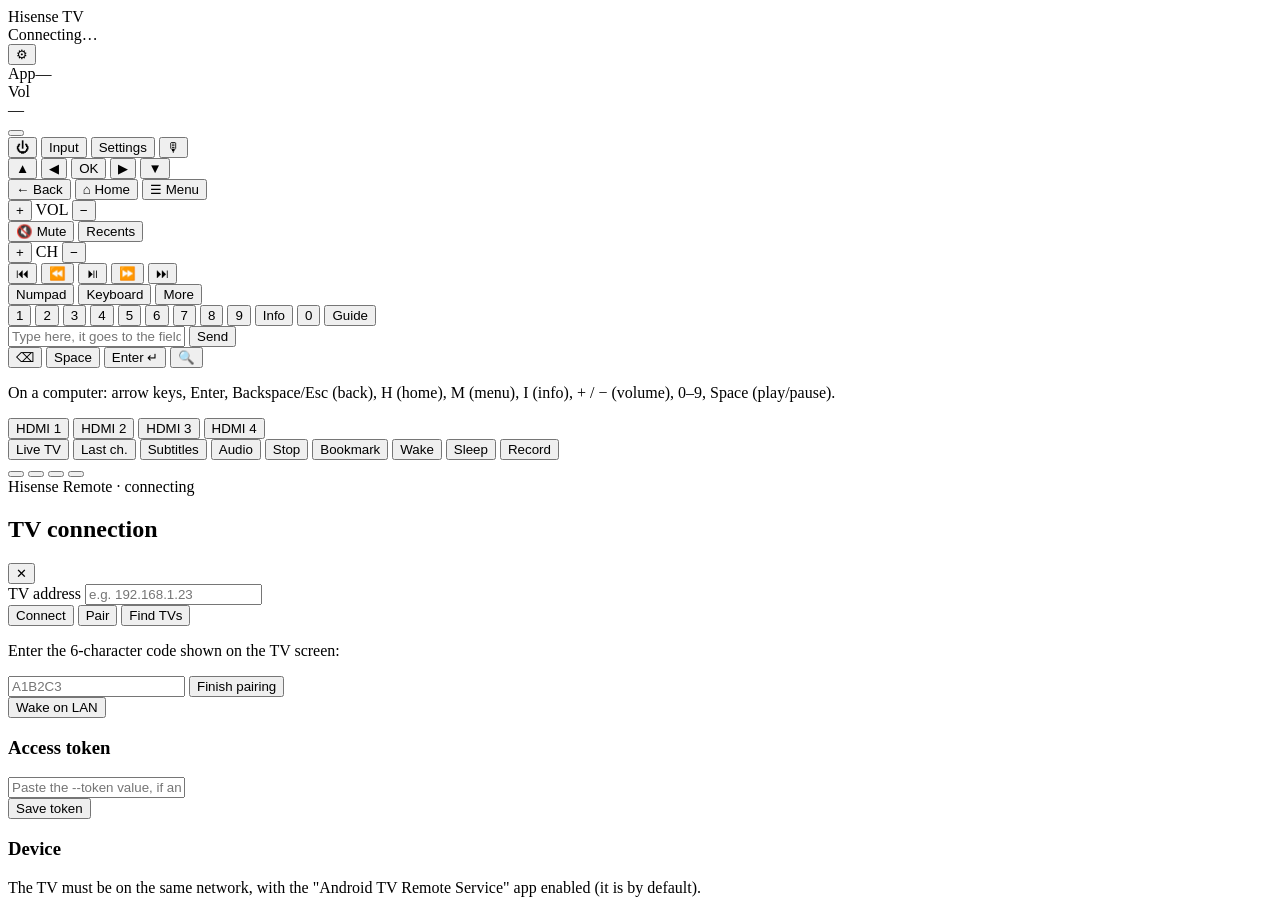
==== tv-remote/hisense_remote/static/index.html @ 07c1c425 "Add network remote control for Hisense Android TV Adds tv-remote/, a self-contained Python project t" ====
<!DOCTYPE html>
<html lang="en">
<head>
  <meta charset="utf-8">
  <meta name="viewport" content="width=device-width, initial-scale=1, viewport-fit=cover">
  <meta name="theme-color" content="#0e1116">
  <meta name="mobile-web-app-capable" content="yes">
  <meta name="apple-mobile-web-app-capable" content="yes">
  <meta name="apple-mobile-web-app-status-bar-style" content="black-translucent">
  <title>Hisense Remote</title>
  <link rel="stylesheet" href="/static/app.css">
</head>
<body>
  <main class="remote">
    <header class="topbar">
      <div class="tvinfo">
        <div class="tvname" id="tv-name">Hisense TV</div>
        <div class="tvmeta">
          <span class="dot" id="status-dot"></span>
          <span id="status-text">Connecting…</span>
          <span id="power-text"></span>
        </div>
      </div>
      <button class="icon-btn" id="btn-settings" aria-label="TV connection settings" title="Settings">&#9881;</button>
    </header>

    <section class="nowplaying">
      <div class="np-app"><span class="label">App</span><span id="current-app">—</span></div>
      <div class="np-vol"><span class="label">Vol</span><div class="volbar"><div class="volfill" id="vol-fill"></div></div><span id="vol-text">—</span></div>
    </section>

    <div class="banner hidden" id="banner">
      <span id="banner-text"></span>
      <button class="banner-btn hidden" id="banner-action"></button>
    </div>

    <section class="row top-row">
      <button class="key power" data-key="POWER" aria-label="Power" title="Power (hold for options)">&#x23FB;</button>
      <button class="key" data-key="TV_INPUT" title="Input source">Input</button>
      <button class="key" data-key="SETTINGS" title="TV settings">Settings</button>
      <button class="key" data-key="ASSIST" aria-label="Google Assistant" title="Google Assistant">&#x1F399;</button>
    </section>

    <section class="dpad-area">
      <div class="dpad">
        <button class="key dir up" data-key="DPAD_UP" aria-label="Up">&#9650;</button>
        <button class="key dir left" data-key="DPAD_LEFT" aria-label="Left">&#9664;</button>
        <button class="key ok" data-key="DPAD_CENTER" aria-label="Select">OK</button>
        <button class="key dir right" data-key="DPAD_RIGHT" aria-label="Right">&#9654;</button>
        <button class="key dir down" data-key="DPAD_DOWN" aria-label="Down">&#9660;</button>
      </div>
    </section>

    <section class="row nav-row">
      <button class="key" data-key="BACK">&larr; Back</button>
      <button class="key" data-key="HOME">&#8962; Home</button>
      <button class="key" data-key="MENU">&#9776; Menu</button>
    </section>

    <section class="rockers">
      <div class="rocker">
        <button class="key" data-key="VOLUME_UP" aria-label="Volume up">+</button>
        <span class="rocker-label">VOL</span>
        <button class="key" data-key="VOLUME_DOWN" aria-label="Volume down">&minus;</button>
      </div>
      <div class="rocker-mid">
        <button class="key" data-key="VOLUME_MUTE" id="btn-mute" aria-label="Mute">&#x1F507; Mute</button>
        <button class="key" data-key="APP_SWITCH" title="Recent apps">Recents</button>
      </div>
      <div class="rocker">
        <button class="key" data-key="CHANNEL_UP" aria-label="Channel up">+</button>
        <span class="rocker-label">CH</span>
        <button class="key" data-key="CHANNEL_DOWN" aria-label="Channel down">&minus;</button>
      </div>
    </section>

    <section class="row media-row">
      <button class="key" data-key="MEDIA_PREVIOUS" aria-label="Previous">&#9198;</button>
      <button class="key" data-key="MEDIA_REWIND" aria-label="Rewind">&#9194;</button>
      <button class="key accent" data-key="MEDIA_PLAY_PAUSE" aria-label="Play / pause">&#9199;</button>
      <button class="key" data-key="MEDIA_FAST_FORWARD" aria-label="Fast forward">&#9193;</button>
      <button class="key" data-key="MEDIA_NEXT" aria-label="Next">&#9197;</button>
    </section>

    <section class="apps" id="apps" aria-label="Launch an app"></section>

    <section class="tabs" role="tablist">
      <button class="tab active" data-panel="panel-numpad" role="tab">Numpad</button>
      <button class="tab" data-panel="panel-text" role="tab">Keyboard</button>
      <button class="tab" data-panel="panel-more" role="tab">More</button>
    </section>

    <section class="panel numpad" id="panel-numpad">
      <button class="key" data-key="1">1</button>
      <button class="key" data-key="2">2</button>
      <button class="key" data-key="3">3</button>
      <button class="key" data-key="4">4</button>
      <button class="key" data-key="5">5</button>
      <button class="key" data-key="6">6</button>
      <button class="key" data-key="7">7</button>
      <button class="key" data-key="8">8</button>
      <button class="key" data-key="9">9</button>
      <button class="key" data-key="INFO">Info</button>
      <button class="key" data-key="0">0</button>
      <button class="key" data-key="GUIDE">Guide</button>
    </section>

    <section class="panel hidden" id="panel-text">
      <form id="text-form" autocomplete="off">
        <input id="text-input" type="text" placeholder="Type here, it goes to the field selected on the TV" enterkeyhint="send">
        <button type="submit" class="key accent">Send</button>
      </form>
      <div class="row small four">
        <button class="key" data-key="DEL" aria-label="Backspace">&#9003;</button>
        <button class="key" data-key="SPACE">Space</button>
        <button class="key" data-key="ENTER">Enter &#8629;</button>
        <button class="key" data-key="SEARCH" aria-label="Search">&#x1F50D;</button>
      </div>
      <p class="hint">On a computer: arrow keys, Enter, Backspace/Esc (back), H (home), M (menu), I (info), + / &minus; (volume), 0&ndash;9, Space (play/pause).</p>
    </section>

    <section class="panel hidden" id="panel-more">
      <div class="grid4">
        <button class="key" data-key="TV_INPUT_HDMI_1">HDMI 1</button>
        <button class="key" data-key="TV_INPUT_HDMI_2">HDMI 2</button>
        <button class="key" data-key="TV_INPUT_HDMI_3">HDMI 3</button>
        <button class="key" data-key="TV_INPUT_HDMI_4">HDMI 4</button>
      </div>
      <div class="grid3">
        <button class="key" data-key="TV">Live TV</button>
        <button class="key" data-key="LAST_CHANNEL">Last ch.</button>
        <button class="key" data-key="CAPTIONS">Subtitles</button>
        <button class="key" data-key="MEDIA_AUDIO_TRACK">Audio</button>
        <button class="key" data-key="MEDIA_STOP">Stop</button>
        <button class="key" data-key="BOOKMARK">Bookmark</button>
        <button class="key" data-key="WAKEUP">Wake</button>
        <button class="key" data-key="SLEEP">Sleep</button>
        <button class="key" data-key="MEDIA_RECORD">Record</button>
      </div>
      <div class="grid4 colours">
        <button class="key red" data-key="PROG_RED" aria-label="Red"></button>
        <button class="key green" data-key="PROG_GREEN" aria-label="Green"></button>
        <button class="key yellow" data-key="PROG_YELLOW" aria-label="Yellow"></button>
        <button class="key blue" data-key="PROG_BLUE" aria-label="Blue"></button>
      </div>
    </section>

    <footer class="footer">Hisense Remote &middot; <span id="conn-mode">connecting</span></footer>
  </main>

  <div class="scrim hidden" id="scrim"></div>
  <aside class="drawer hidden" id="drawer" aria-label="TV connection">
    <div class="drawer-head">
      <h2>TV connection</h2>
      <button class="icon-btn" id="btn-close-drawer" aria-label="Close">&#10005;</button>
    </div>

    <label class="field">
      <span>TV address</span>
      <input id="host-input" type="text" placeholder="e.g. 192.168.1.23" inputmode="decimal" autocomplete="off" spellcheck="false">
    </label>
    <div class="drawer-actions">
      <button class="key accent" id="btn-connect">Connect</button>
      <button class="key" id="btn-pair">Pair</button>
      <button class="key" id="btn-discover">Find TVs</button>
    </div>
    <ul class="found" id="found-list"></ul>

    <div class="pair-box hidden" id="pair-box">
      <p>Enter the 6-character code shown on the TV screen:</p>
      <form id="pair-form" autocomplete="off">
        <input id="pair-code" type="text" maxlength="6" placeholder="A1B2C3" autocapitalize="characters" autocomplete="one-time-code" spellcheck="false">
        <button class="key accent" type="submit">Finish pairing</button>
      </form>
    </div>

    <div class="drawer-actions">
      <button class="key" id="btn-wake" title="Needs the TV's network standby / wake-on-LAN setting">Wake on LAN</button>
    </div>

    <h3>Access token</h3>
    <label class="field">
      <input id="token-input" type="password" placeholder="Paste the --token value, if any" autocomplete="off">
    </label>
    <div class="drawer-actions">
      <button class="key" id="btn-save-token">Save token</button>
    </div>

    <h3>Device</h3>
    <pre class="device" id="device-info"></pre>
    <p class="hint">The TV must be on the same network, with the "Android TV Remote Service" app enabled (it is by default).</p>
  </aside>

  <div class="toast hidden" id="toast" role="status" aria-live="polite"></div>
  <script src="/static/app.js"></script>
</body>
</html>
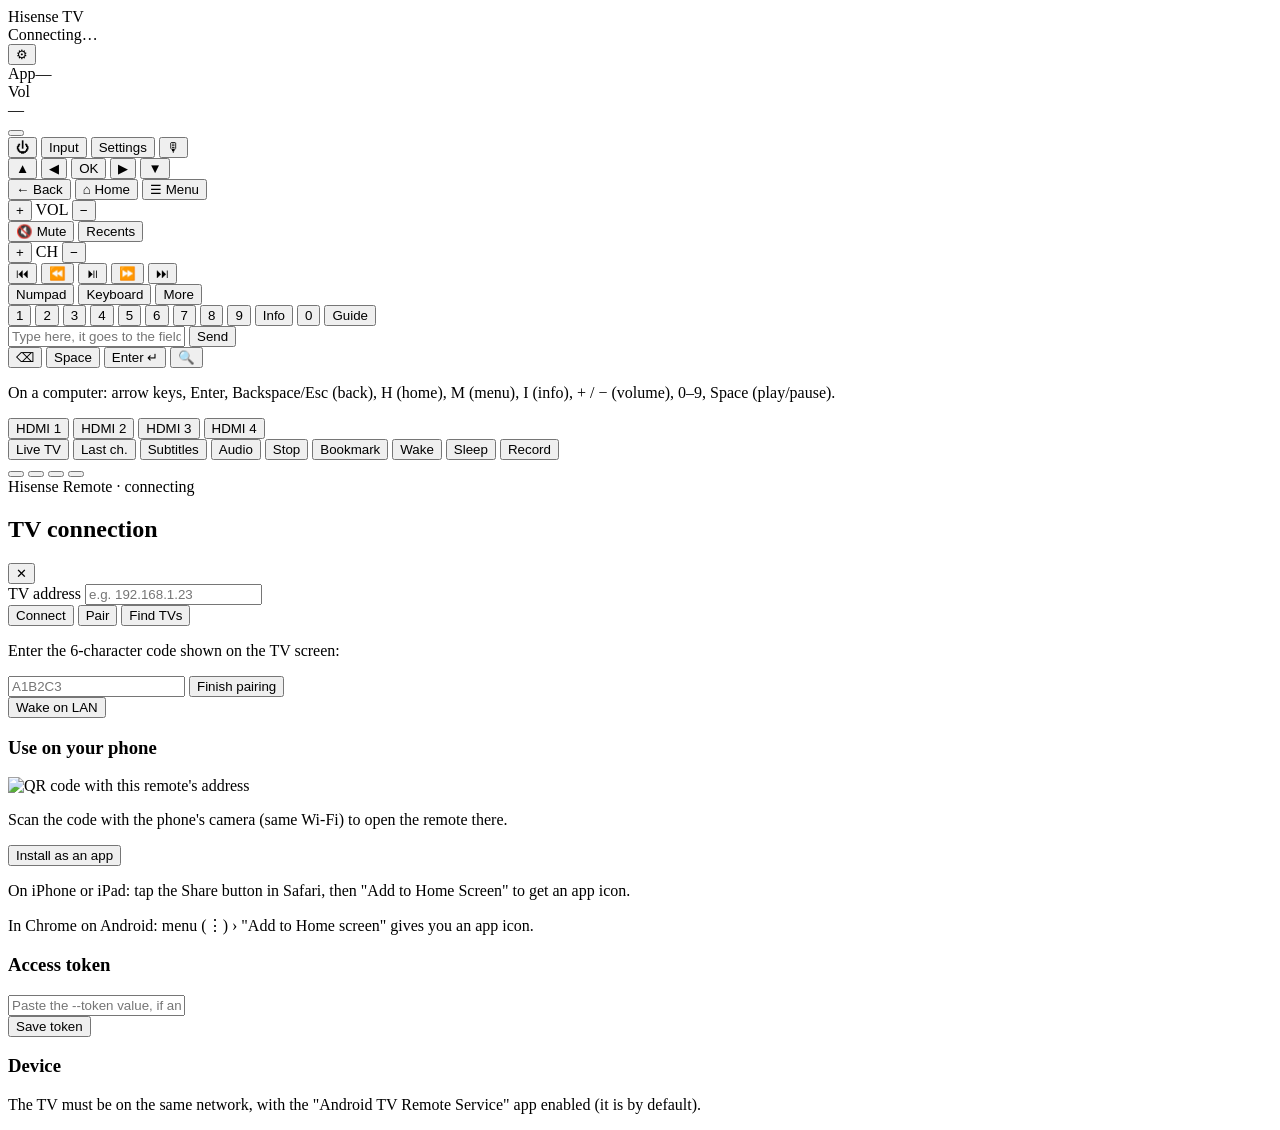
==== commit 238c3767: "Make the TV remote a phone app - Progressive web app: manifest, icons and a service worker so the re" ====
--- a/tv-remote/hisense_remote/static/index.html
+++ b/tv-remote/hisense_remote/static/index.html
@@ -7,7 +7,11 @@
   <meta name="mobile-web-app-capable" content="yes">
   <meta name="apple-mobile-web-app-capable" content="yes">
   <meta name="apple-mobile-web-app-status-bar-style" content="black-translucent">
+  <meta name="apple-mobile-web-app-title" content="TV Remote">
   <title>Hisense Remote</title>
+  <link rel="manifest" href="/manifest.webmanifest">
+  <link rel="icon" type="image/svg+xml" href="/static/icon.svg">
+  <link rel="apple-touch-icon" href="/static/icon-192.png">
   <link rel="stylesheet" href="/static/app.css">
 </head>
 <body>
@@ -178,6 +182,17 @@
       <button class="key" id="btn-wake" title="Needs the TV's network standby / wake-on-LAN setting">Wake on LAN</button>
     </div>
 
+    <h3>Use on your phone</h3>
+    <div class="phone-box">
+      <img class="qr hidden" id="qr-img" alt="QR code with this remote's address">
+      <p class="hint" id="phone-hint">Scan the code with the phone's camera (same Wi-Fi) to open the remote there.</p>
+      <div class="drawer-actions">
+        <button class="key accent hidden" id="btn-install">Install as an app</button>
+      </div>
+      <p class="hint hidden" id="ios-hint">On iPhone or iPad: tap the Share button in Safari, then "Add to Home Screen" to get an app icon.</p>
+      <p class="hint hidden" id="android-hint">In Chrome on Android: menu (&#8942;) &rsaquo; "Add to Home screen" gives you an app icon.</p>
+    </div>
+
     <h3>Access token</h3>
     <label class="field">
       <input id="token-input" type="password" placeholder="Paste the --token value, if any" autocomplete="off">
